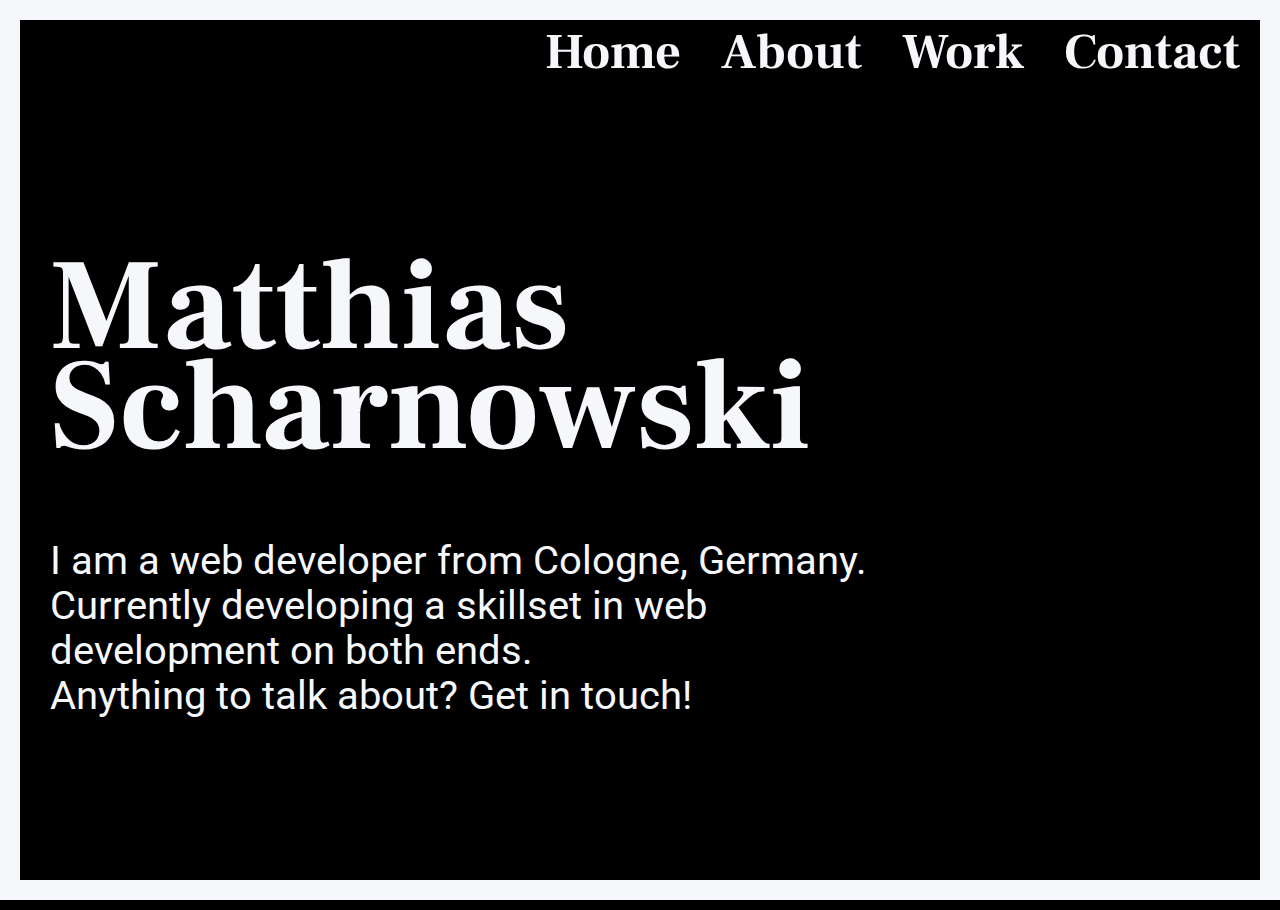
==== about.html @ b3e29741 "First Commit" ====
<!DOCTYPE html>
<html lang="en">
<head>
    <meta charset="UTF-8">
    <meta name="viewport" content="width=device-width, initial-scale=1.0">
    <meta http-equiv="X-UA-Compatible" content="ie=edge">
    <title>Matthias Scharnowski</title>
    <link rel="stylesheet" type="text/css" href="styles.css"> 
    <link href="https://fonts.googleapis.com/css?family=Frank+Ruhl+Libre:400,700|Roboto:300,700&display=swap" rel="stylesheet">
</head>
<body>
    <div class="wrapper">
        <header>
            <nav class="nav">
                <ul>
                    <li class="nav__item"><a href="index.html">Home</a></li>
                    <li class="nav__item"><a href="#">About</a></li>
                    <li class="nav__item"><a href="work.html">Work</a></li>
                    <li class="nav__item"><a href="contact.html">Contact</a></li>
                </ul>
            </nav>
        </header>
        <main>
                <div class="about-box fade-in">
                    <div class="about-box__heading">
                        <h1>
                            Matthias Scharnowski
                        </h1>
                    </div>  
                    <div class="highlight"></div>
                    <div class="about-box__text"><p>I am a web developer from Cologne, Germany. <br> Currently developing a skillset in web development on both ends. <br>Anything to talk about? Get in touch!</p></div>
                </div>
        </main>
    </div>
    <div id="left"></div>
    <div id="right"></div>
    <div id="top"></div>
    <div id="bottom"></div>
</body>
</html>
---- styles.css ----
:root {
	--background: #000;
	--primary: #f5f7fa;
	--secondary: #pink;
  }

  html {
	box-sizing: border-box;
	font-size: 62.5%;
  }

  #top,
  #bottom,
  #left,
  #right {
	background: var(--primary);
	position: fixed;
  }

  #left,
  #right {
	top: 0;
	bottom: 0;
	width: 2rem;
  }

  #left {
	left: 0;
  }

  #right {
	right: 0;
  }

  #top,
  #bottom {
	left: 0;
	right: 0;
	height: 2rem;
  }

  #top {
	top: 0;
  }

  #bottom {
	bottom: 0;
  }

  body {
	margin: 0;
	background-color: var(--background);
	font-family: 'Frank Ruhl Libre', serif;
	height: 100%;
  }

  h1 {
	font-size: 13rem;
	line-height: 10rem;
	margin: 0;
  }

  .wrapper {
	background-color: var(--background);
	margin: 0 auto;
  }

  header {
	height: 10%;
  }

  /* NAVIGATION */

  .nav {
	padding: 2rem 4rem;
  }

  .nav ul {
	margin: 0;
	list-style-type: none;
	display: flex;
	justify-content: flex-end;
  }

  nav li {
	display: inline;
	margin-left: 4rem;
  }

  .nav a {
	text-decoration: none;
	font-size: 5rem;
	font-weight: 700;
  }

  .nav__item {
	position: relative;
  }

  .nav__item::after {
	content: '';
	position: absolute;
	width: 0;
	height: 1rem;
	display: block;
	margin-top: 3px;
	right: 0;
	background: var(--secondary);
	transition: width 0.4s ease;
	-webkit-transition: width 0.4s ease;
  }

  .nav__item:hover::after {
	width: 100%;
	left: 0;
	background: var(--secondary);
  }

  main {
	height: 85vh;
	padding: 0 3rem;
  }

  a,
  a:visited,
  a:active,
  a:hover {
	color: var(--primary);
  }

/* INDEX PAGE */

  .intro-box {
	color: var(--primary);
	line-height: 12rem;
	padding: 4rem 2rem;
	width: 95%;
  }

  .intro {
	display: flex;
	align-items: flex-end;
  }

  /* ABOUT PAGE */

  .about-box {
	width: 70%;
	height: 100%;
	display: flex;
	flex-direction: column;
	justify-content: center;
	padding: 2rem;
  }

  .about-box__heading {
	font-size: 8rem;
	line-height: 12rem;
	color: var(--primary);
	margin-bottom: 3rem;
  }

  .about-box__text {
	font-size: 4rem;
	font-family: 'Roboto', sans-serif;
	font-weight: 400;
	line-height: 4.5rem;
	margin-top: 0;
	color: var(--primary);
  }

  .highlight {
	width: 19rem;
	height: 1rem;
	background-color: var(--secondary);
  }

  /* CONTACT PAGE */

  .contact-box {
	display: flex;
	flex-direction: column;
  }

  .contact-box__heading {
	line-height: 12rem;
	color: var(--primary);
	padding: 2rem;
	margin-bottom: 3rem;
	font-size: 9rem;
  }

  #contact-form {
	display: flex;
	font-size: 3rem;
	flex-direction: column;
	width: 40%;
	color: var(--primary);
	margin: 0 auto;
	font-family: 'Roboto', sans-serif;
  }

  .contact-input {
	height: 4rem;
	border: none;
	margin-bottom: 3rem;
	font-size: 2rem;
  }

  #contact-message {
	height: 13rem;
	font-size: 2rem;
	font-family: 'Roboto', sans-serif;
  }

  .btn__secondary {
	background-color: var(--secondary);
	border: none;
	margin: 6rem 0;
	width: 100%;
	height: 4rem;
	color: var(--primary);
	font-size: 2rem;
	font-weight: 700;
  }

  .btn__secondary:hover {
	cursor: pointer;
	filter: brightness(85%);
  }

  h1 {
	margin: 0;
  }

  .work-box {
	display: flex;
	flex-direction: column;
	color: var(--primary);
	font-size: 8rem;
  }

  .work-box__heading h1 {
	font-size: 9rem;
	padding: 2rem;
  }

  .color {
	color: var(--secondary);
  }

  .move-out {
	transform: translateY(-20rem);
	animation-name: move-out;
	animation-duration: 0.7s;
	animation-fill-mode: backwards;
  }

  .fade-in {
	animation-name: fade-in;
	animation-duration: 2s;
  }

  .work-grid {
	display: grid;
	padding: 2rem;
	grid-gap: 2rem;
	grid-template-areas: 'box-a box-a box-b' 'box-c box-d box-e';
  }

  .box-a {
	grid-area: box-a;
	animation-name: fade-in;
	animation-delay: 0.5s;
  }

  .box-b {
	grid-area: box-b;
	animation-name: fade-in;
	animation-delay: 1s;
  }

  .box-c {
	grid-area: box-c;
	animation-name: fade-in;
	animation-delay: 1.5s;
  }

  .box-d {
	grid-area: box-d;
	animation-name: fade-in;
	animation-delay: 2s;
  }

  .box-e {
	grid-area: box-e;
	animation-name: fade-in;
	animation-delay: 2.5s;
  }

  .box {
	background-color: var(--primary);
	min-height: 180px;
	font-size: 3rem;
	color: var(--background);
	text-align: center;
	animation-fill-mode: backwards;
	animation-duration: 1.6s;
	display: flex;
	justify-content: center;
	align-items: center;
	font-family: 'Roboto', sans-serif;
	font-weight: 700;
  }

  @keyframes fade-in {
	0% {
	  opacity: 0;
	}

	40% {
	  opacity: 0;
	}

	100% {
	  opacity: 1;
	}
  }

  @media (max-width: 1200px) {
	html {
	  font-size: 55%;
	}

	#contact-form {
	  width: 50%;
	}
  }

  @media (max-width: 1000px) {
	html {
	  font-size: 49%;
	}

	.work-grid {
	  margin-top: 6rem;
	  grid-template-areas: 'box-a box-a' 'box-b box-c' 'box-d box-e';
	}

	.box {
	  min-height: 120px;
	}
  }

  @media (max-width: 600px) {
	html {
	  font-size: 40%;
	}

	.work-grid {
	  margin-top: 8rem;
	}

	.work-box {
	  height: 80%;
	}

	.intro {
	  align-items: center;
	}

	#contact-form {
	  width: 70%;
	}

	.contact-input {
	  height: 7rem;
	}

	#contact-message {
	  height: 25rem;
	}

	.btn__secondary {
	  height: 7rem;
	  font-size: 4rem;
	}
  }

  @media (max-width: 550px) {
	html {
	  font-size: 27%;
	}

	.work-grid {
	  grid-template-areas: 'box-a' 'box-b' 'box-c' 'box-d' 'box-e';
	}

	.work-box {
	  height: 90%;
	}

	h1 {
	  font-size: 12rem;
	}

	.box {
	  min-height: 80px;
	  max-width: 95%;
	}

	main {
	  align-items: center;
	  width: 100%;
	}
  }
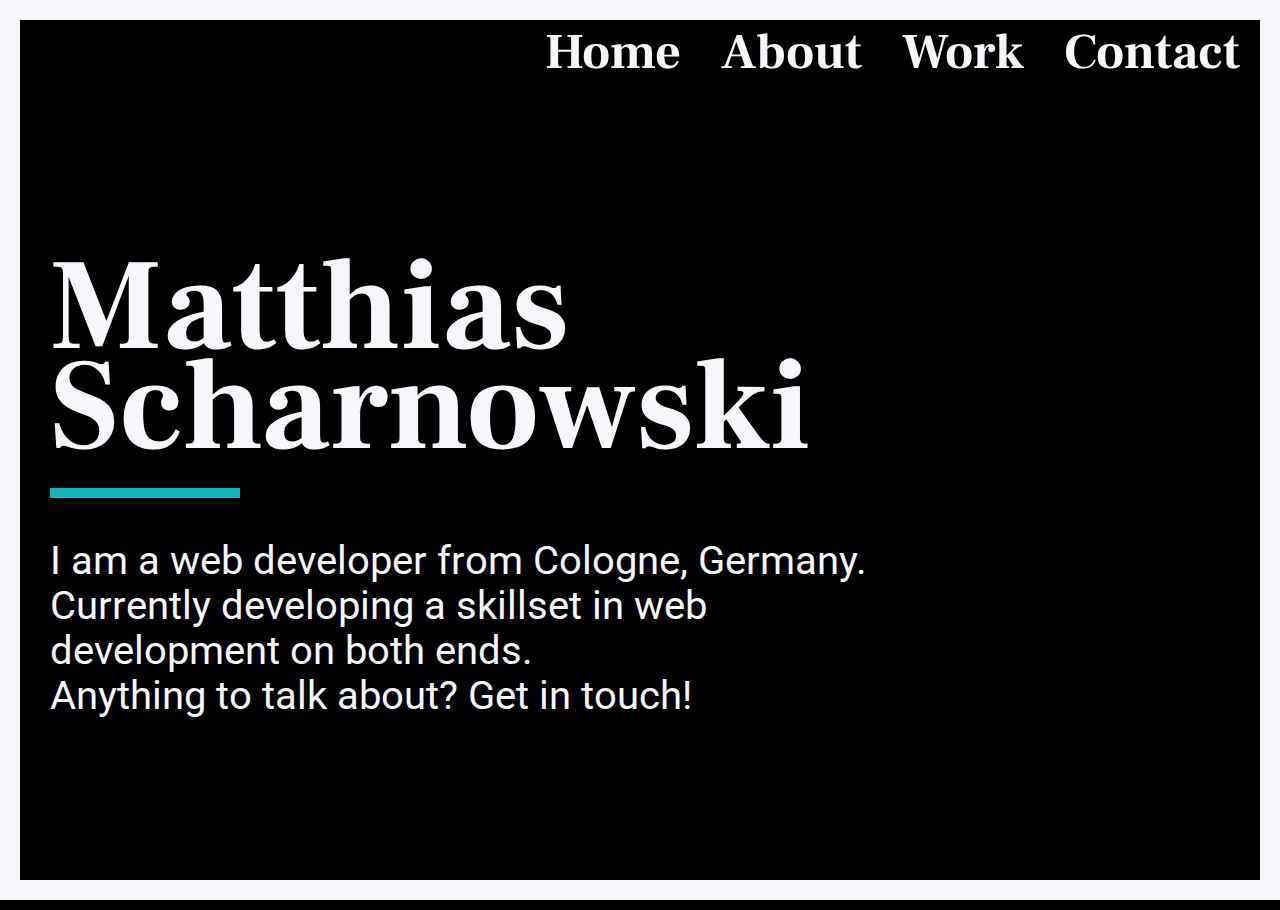
==== commit 1e50f104: "Style.production created" ====
--- a/about.html
+++ b/about.html
@@ -5,7 +5,7 @@
     <meta name="viewport" content="width=device-width, initial-scale=1.0">
     <meta http-equiv="X-UA-Compatible" content="ie=edge">
     <title>Matthias Scharnowski</title>
-    <link rel="stylesheet" type="text/css" href="styles.css"> 
+    <link rel="stylesheet" type="text/css" href="style.production.css"> 
     <link href="https://fonts.googleapis.com/css?family=Frank+Ruhl+Libre:400,700|Roboto:300,700&display=swap" rel="stylesheet">
 </head>
 <body>
--- a/style.production.css
+++ b/style.production.css
@@ -0,0 +1,557 @@
+:root {
+	--background: #000;
+	--primary: #f5f7fa;
+	--secondary: #0FB5BA;
+  }
+
+  html {
+	-webkit-box-sizing: border-box;
+	        box-sizing: border-box;
+	font-size: 62.5%;
+  }
+
+  #top,
+  #bottom,
+  #left,
+  #right {
+	background: var(--primary);
+	position: fixed;
+  }
+
+  #left,
+  #right {
+	top: 0;
+	bottom: 0;
+	width: 2rem;
+  }
+
+  #left {
+	left: 0;
+  }
+
+  #right {
+	right: 0;
+  }
+
+  #top,
+  #bottom {
+	left: 0;
+	right: 0;
+	height: 2rem;
+  }
+
+  #top {
+	top: 0;
+  }
+
+  #bottom {
+	bottom: 0;
+  }
+
+  body {
+	margin: 0;
+	background-color: var(--background);
+	font-family: 'Frank Ruhl Libre', serif;
+	height: 100%;
+  }
+
+  h1 {
+	font-size: 13rem;
+	line-height: 10rem;
+	margin: 0;
+  }
+
+  .wrapper {
+	background-color: var(--background);
+	margin: 0 auto;
+  }
+
+  header {
+	height: 10%;
+  }
+
+  /* NAVIGATION */
+
+  .nav {
+	padding: 2rem 4rem;
+  }
+
+  .nav ul {
+	margin: 0;
+	list-style-type: none;
+	display: -webkit-box;
+	display: -ms-flexbox;
+	display: flex;
+	-webkit-box-pack: end;
+	    -ms-flex-pack: end;
+	        justify-content: flex-end;
+  }
+
+  nav li {
+	display: inline;
+	margin-left: 4rem;
+  }
+
+  .nav a {
+	text-decoration: none;
+	font-size: 5rem;
+	font-weight: 700;
+  }
+
+  .nav__item {
+	position: relative;
+  }
+
+  .nav__item::after {
+	content: '';
+	position: absolute;
+	width: 0;
+	height: 1rem;
+	display: block;
+	margin-top: 3px;
+	right: 0;
+	background: var(--secondary);
+	-o-transition: width 0.4s ease;
+	transition: width 0.4s ease;
+	-webkit-transition: width 0.4s ease;
+  }
+
+  .nav__item:hover::after {
+	width: 100%;
+	left: 0;
+	background: var(--secondary);
+  }
+
+  main {
+	height: 85vh;
+	padding: 0 3rem;
+  }
+
+  a,
+  a:visited,
+  a:active,
+  a:hover {
+	color: var(--primary);
+  }
+
+/* INDEX PAGE */
+
+  .intro-box {
+	color: var(--primary);
+	line-height: 12rem;
+	padding: 4rem 2rem;
+	width: 95%;
+  }
+
+  .intro {
+	display: -webkit-box;
+	display: -ms-flexbox;
+	display: flex;
+	-webkit-box-align: end;
+	    -ms-flex-align: end;
+	        align-items: flex-end;
+  }
+
+  /* ABOUT PAGE */
+
+  .about-box {
+	width: 70%;
+	height: 100%;
+	display: -webkit-box;
+	display: -ms-flexbox;
+	display: flex;
+	-webkit-box-orient: vertical;
+	-webkit-box-direction: normal;
+	    -ms-flex-direction: column;
+	        flex-direction: column;
+	-webkit-box-pack: center;
+	    -ms-flex-pack: center;
+	        justify-content: center;
+	padding: 2rem;
+  }
+
+  .about-box__heading {
+	font-size: 8rem;
+	line-height: 12rem;
+	color: var(--primary);
+	margin-bottom: 3rem;
+  }
+
+  .about-box__text {
+	font-size: 4rem;
+	font-family: 'Roboto', sans-serif;
+	font-weight: 400;
+	line-height: 4.5rem;
+	margin-top: 0;
+	color: var(--primary);
+  }
+
+  .highlight {
+	width: 19rem;
+	height: 1rem;
+	background-color: var(--secondary);
+  }
+
+  /* CONTACT PAGE */
+
+  .contact-box {
+	display: -webkit-box;
+	display: -ms-flexbox;
+	display: flex;
+	-webkit-box-orient: vertical;
+	-webkit-box-direction: normal;
+	    -ms-flex-direction: column;
+	        flex-direction: column;
+  }
+
+  .contact-box__heading {
+	line-height: 12rem;
+	color: var(--primary);
+	padding: 2rem;
+	margin-bottom: 3rem;
+	font-size: 9rem;
+  }
+
+  #contact-form {
+	display: -webkit-box;
+	display: -ms-flexbox;
+	display: flex;
+	font-size: 3rem;
+	-webkit-box-orient: vertical;
+	-webkit-box-direction: normal;
+	    -ms-flex-direction: column;
+	        flex-direction: column;
+	width: 40%;
+	color: var(--primary);
+	margin: 0 auto;
+	font-family: 'Roboto', sans-serif;
+  }
+
+  .contact-input {
+	height: 4rem;
+	border: none;
+	margin-bottom: 3rem;
+	font-size: 2rem;
+  }
+
+  #contact-message {
+	height: 13rem;
+	font-size: 2rem;
+	font-family: 'Roboto', sans-serif;
+  }
+
+  .btn__secondary {
+	background-color: var(--secondary);
+	border: none;
+	margin: 6rem 0;
+	width: 100%;
+	height: 4rem;
+	color: var(--primary);
+	font-size: 2rem;
+	font-weight: 700;
+  }
+
+  .btn__secondary:hover {
+	cursor: pointer;
+	-webkit-filter: brightness(85%);
+	        filter: brightness(85%);
+  }
+
+  h1 {
+	margin: 0;
+  }
+
+  .work-box {
+	display: -webkit-box;
+	display: -ms-flexbox;
+	display: flex;
+	-webkit-box-orient: vertical;
+	-webkit-box-direction: normal;
+	    -ms-flex-direction: column;
+	        flex-direction: column;
+	color: var(--primary);
+	font-size: 8rem;
+  }
+
+  .work-box__heading h1 {
+	font-size: 9rem;
+	padding: 2rem;
+  }
+
+  .color {
+	color: var(--secondary);
+  }
+
+  .move-out {
+	-webkit-transform: translateY(-20rem);
+	    -ms-transform: translateY(-20rem);
+	        transform: translateY(-20rem);
+	-webkit-animation-name: move-out;
+	        animation-name: move-out;
+	-webkit-animation-duration: 0.7s;
+	        animation-duration: 0.7s;
+	-webkit-animation-fill-mode: backwards;
+	        animation-fill-mode: backwards;
+  }
+
+  .fade-in {
+	-webkit-animation-name: fade-in;
+	        animation-name: fade-in;
+	-webkit-animation-duration: 2s;
+	        animation-duration: 2s;
+  }
+
+  .work-grid {
+	display: -ms-grid;
+	display: grid;
+	padding: 2rem;
+	grid-gap: 2rem;
+	    grid-template-areas: 'box-a box-a box-b' 'box-c box-d box-e';
+  }
+
+  .box-a {
+	-ms-grid-row: 1;
+	-ms-grid-column: 1;
+	-ms-grid-column-span: 3;
+	grid-area: box-a;
+	-webkit-animation-name: fade-in;
+	        animation-name: fade-in;
+	-webkit-animation-delay: 0.5s;
+	        animation-delay: 0.5s;
+  }
+
+  .box-b {
+	-ms-grid-row: 1;
+	-ms-grid-column: 5;
+	grid-area: box-b;
+	-webkit-animation-name: fade-in;
+	        animation-name: fade-in;
+	-webkit-animation-delay: 1s;
+	        animation-delay: 1s;
+  }
+
+  .box-c {
+	-ms-grid-row: 3;
+	-ms-grid-column: 1;
+	grid-area: box-c;
+	-webkit-animation-name: fade-in;
+	        animation-name: fade-in;
+	-webkit-animation-delay: 1.5s;
+	        animation-delay: 1.5s;
+  }
+
+  .box-d {
+	-ms-grid-row: 3;
+	-ms-grid-column: 3;
+	grid-area: box-d;
+	-webkit-animation-name: fade-in;
+	        animation-name: fade-in;
+	-webkit-animation-delay: 2s;
+	        animation-delay: 2s;
+  }
+
+  .box-e {
+	-ms-grid-row: 3;
+	-ms-grid-column: 5;
+	grid-area: box-e;
+	-webkit-animation-name: fade-in;
+	        animation-name: fade-in;
+	-webkit-animation-delay: 2.5s;
+	        animation-delay: 2.5s;
+  }
+
+  .box {
+	background-color: var(--primary);
+	min-height: 180px;
+	font-size: 3rem;
+	color: var(--background);
+	text-align: center;
+	-webkit-animation-fill-mode: backwards;
+	        animation-fill-mode: backwards;
+	-webkit-animation-duration: 1.6s;
+	        animation-duration: 1.6s;
+	display: -webkit-box;
+	display: -ms-flexbox;
+	display: flex;
+	-webkit-box-pack: center;
+	    -ms-flex-pack: center;
+	        justify-content: center;
+	-webkit-box-align: center;
+	    -ms-flex-align: center;
+	        align-items: center;
+	font-family: 'Roboto', sans-serif;
+	font-weight: 700;
+  }
+
+  @-webkit-keyframes fade-in {
+	0% {
+	  opacity: 0;
+	}
+
+	40% {
+	  opacity: 0;
+	}
+
+	100% {
+	  opacity: 1;
+	}
+  }
+
+  @keyframes fade-in {
+	0% {
+	  opacity: 0;
+	}
+
+	40% {
+	  opacity: 0;
+	}
+
+	100% {
+	  opacity: 1;
+	}
+  }
+
+  @media (max-width: 1200px) {
+	html {
+	  font-size: 55%;
+	}
+
+	#contact-form {
+	  width: 50%;
+	}
+  }
+
+  @media (max-width: 1000px) {
+	html {
+	  font-size: 49%;
+	}
+
+	.work-grid {
+	  margin-top: 6rem;
+	      grid-template-areas: 'box-a box-a' 'box-b box-c' 'box-d box-e';
+	}
+
+	.box {
+	  min-height: 120px;
+	}
+
+	.box-a {
+		-ms-grid-row: 1;
+		-ms-grid-column: 1;
+		-ms-grid-column-span: 3;
+	}
+
+	.box-b {
+		-ms-grid-row: 3;
+		-ms-grid-column: 1;
+	}
+
+	.box-c {
+		-ms-grid-row: 3;
+		-ms-grid-column: 3;
+	}
+
+	.box-d {
+		-ms-grid-row: 5;
+		-ms-grid-column: 1;
+	}
+
+	.box-e {
+		-ms-grid-row: 5;
+		-ms-grid-column: 3;
+	}
+  }
+
+  @media (max-width: 600px) {
+	html {
+	  font-size: 40%;
+	}
+
+	.work-grid {
+	  margin-top: 8rem;
+	}
+
+	.work-box {
+	  height: 80%;
+	}
+
+	.intro {
+	  -webkit-box-align: center;
+	      -ms-flex-align: center;
+	          align-items: center;
+	}
+
+	#contact-form {
+	  width: 70%;
+	}
+
+	.contact-input {
+	  height: 7rem;
+	}
+
+	#contact-message {
+	  height: 25rem;
+	}
+
+	.btn__secondary {
+	  height: 7rem;
+	  font-size: 4rem;
+	}
+  }
+
+  @media (max-width: 550px) {
+	html {
+	  font-size: 27%;
+	}
+
+	.work-grid {
+	      grid-template-areas: 'box-a' 'box-b' 'box-c' 'box-d' 'box-e';
+	}
+
+	.work-box {
+	  height: 90%;
+	}
+
+	h1 {
+	  font-size: 12rem;
+	}
+
+	.box {
+	  min-height: 80px;
+	  max-width: 95%;
+	}
+
+	main {
+	  -webkit-box-align: center;
+	      -ms-flex-align: center;
+	          align-items: center;
+	  width: 100%;
+	}
+
+	.box-a {
+		-ms-grid-row: 1;
+		-ms-grid-column: 1;
+		-ms-grid-column-span: 1;
+	}
+
+	.box-b {
+		-ms-grid-row: 3;
+		-ms-grid-column: 1;
+	}
+
+	.box-c {
+		-ms-grid-row: 5;
+		-ms-grid-column: 1;
+	}
+
+	.box-d {
+		-ms-grid-row: 7;
+		-ms-grid-column: 1;
+	}
+
+	.box-e {
+		-ms-grid-row: 9;
+		-ms-grid-column: 1;
+	}
+  }
+
